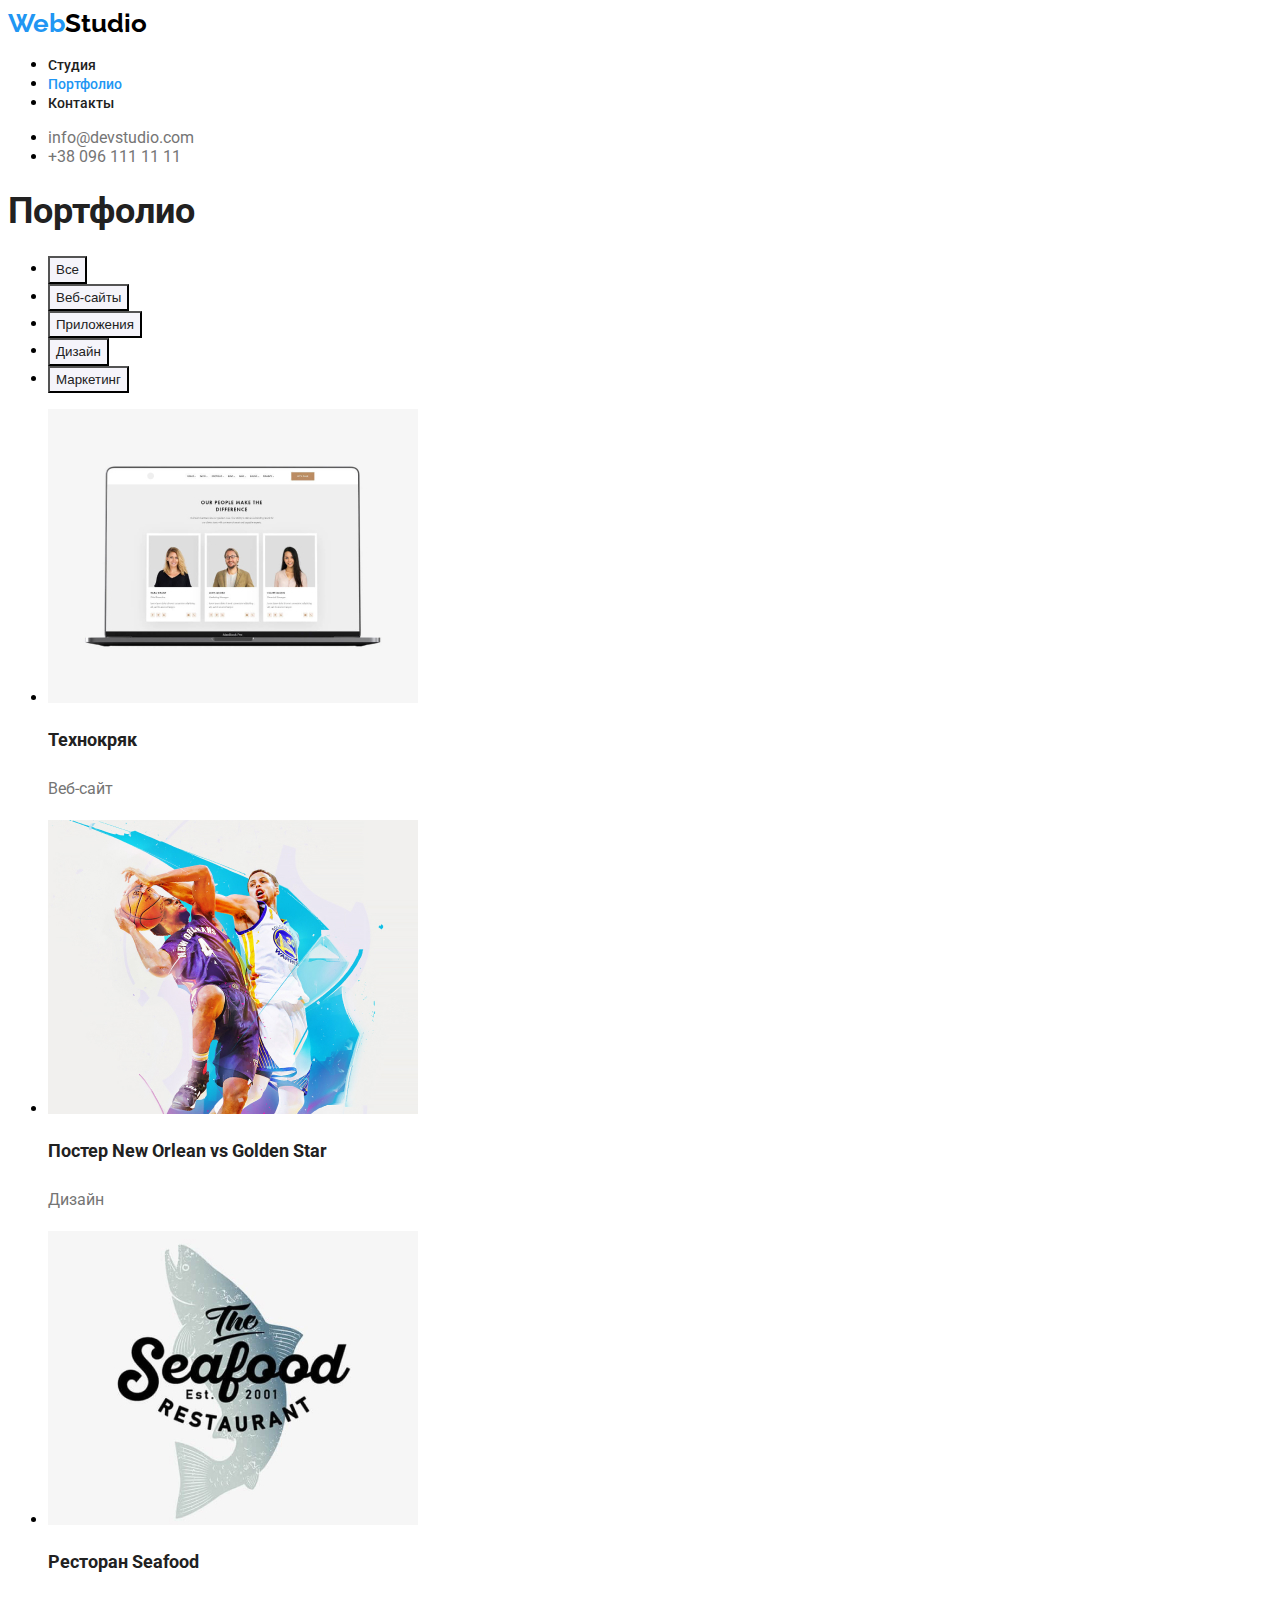
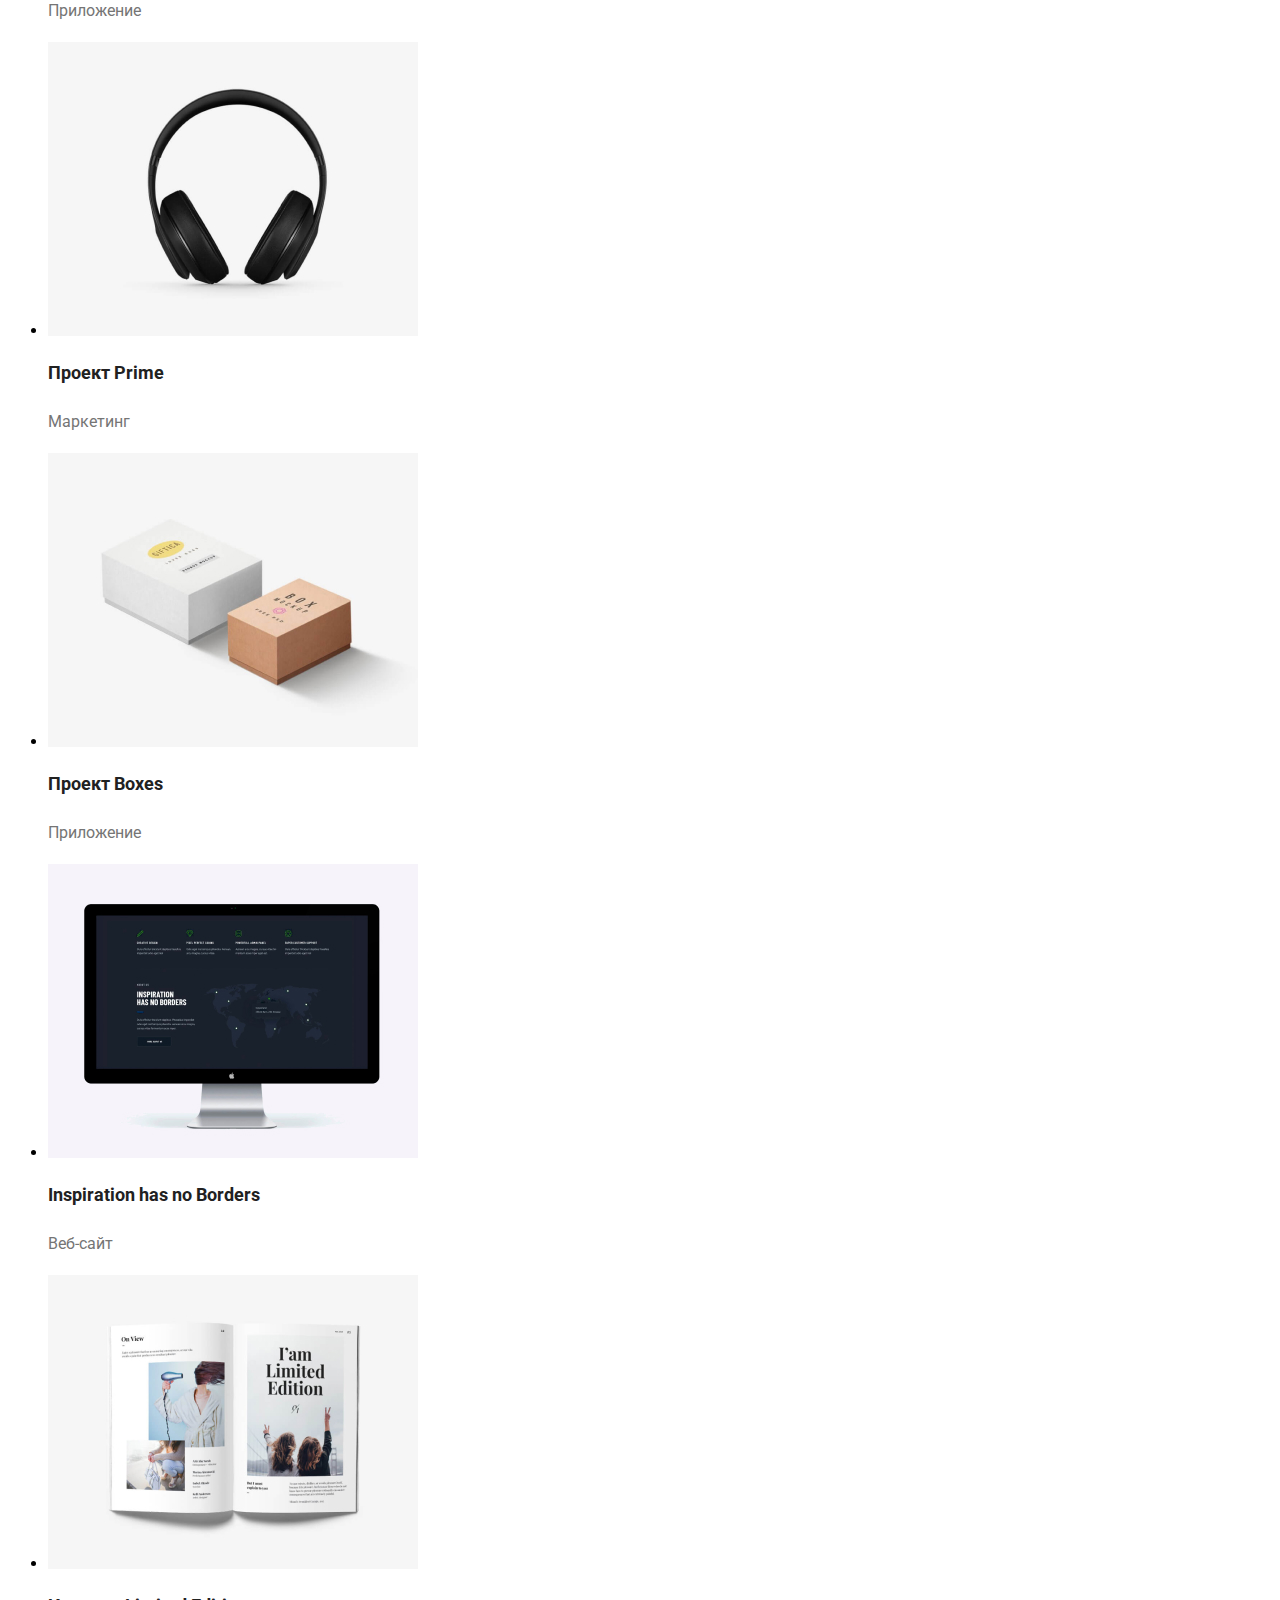
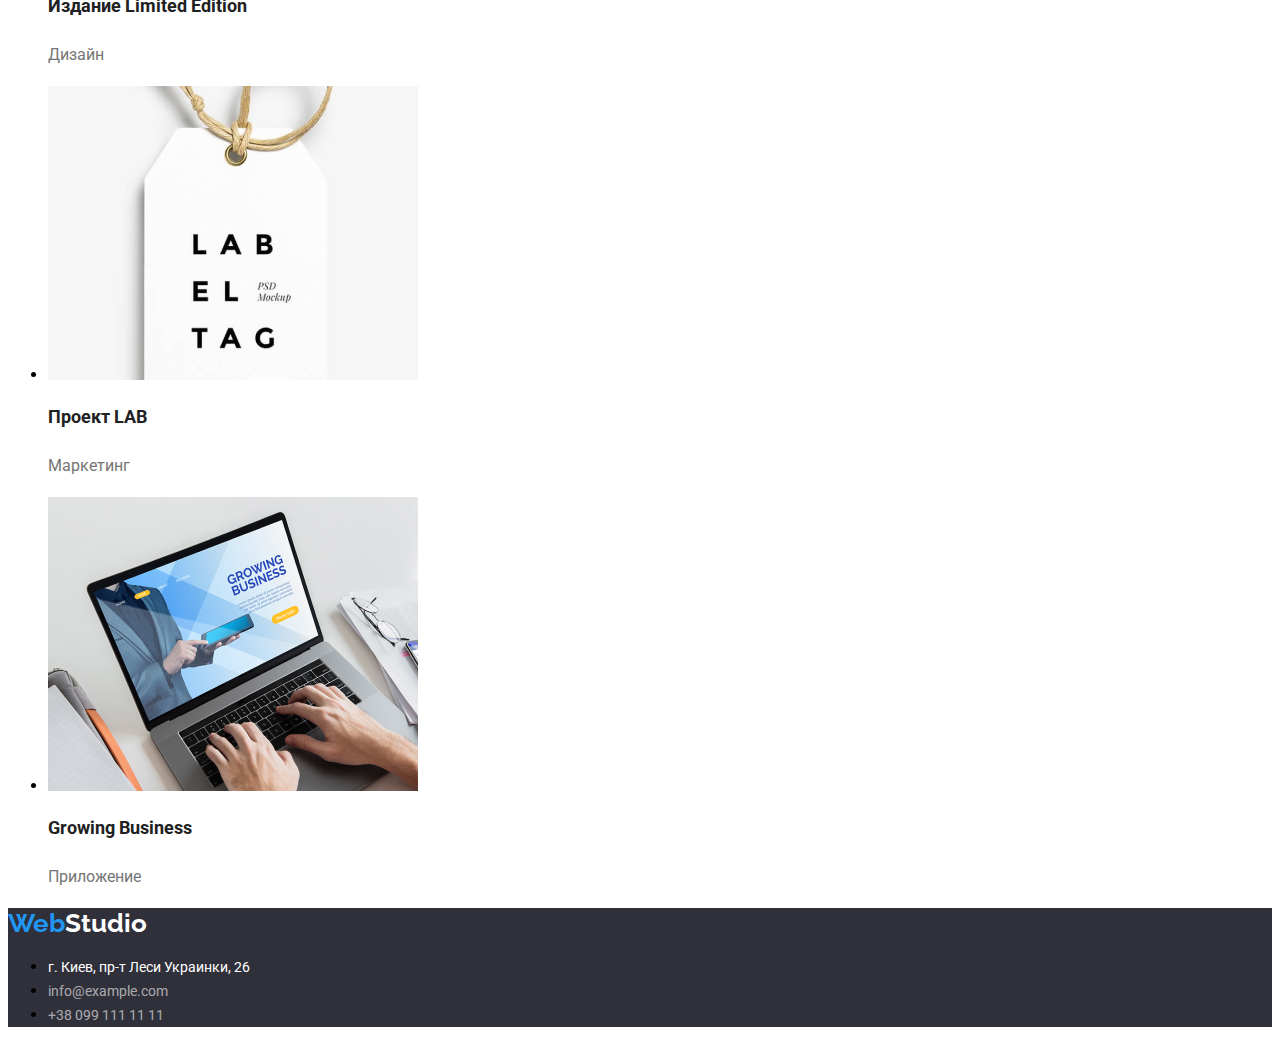
==== portfolio.html @ 75091bff "create css, create portfolio.html, add index.html" ====
<!DOCTYPE html>
<html lang="en">
<head>
    <meta charset="UTF-8">
    <meta http-equiv="X-UA-Compatible" content="IE=edge">
    <meta name="viewport" content="width=device-width, initial-scale=1.0">
    <title>Document</title>
    <link rel="preconnect" href="https://fonts.googleapis.com">
    <link rel="preconnect" href="https://fonts.gstatic.com" crossorigin>
    <link href="https://fonts.googleapis.com/css2?family=Raleway:wght@700&family=Roboto:wght@400;500;700;900&display=swap"
        rel="stylesheet">
    <link rel="stylesheet" href="./css/styles.css">
</head>
<body>
    <!-- Header -->
    <header>
        <nav class="navigation">
            <a class="logo-black" href="./index.html"><span class="accent">Web</span>Studio</a>
            <ul>
                <li><a class="link" href="./index.html">Студия</a></li>
                <li><a class="link current" href="">Портфолио</a></li>
                <li><a class="link" href="">Контакты</a></li>
            </ul>
        </nav>
        <ul class="contacts">
            <li><a class="link" href="mailto:info@devstudio.com">info@devstudio.com</a></li>
            <li><a class="link" href="tel:+380961111111">+38 096 111 11 11</a></li>
        </ul>
    </header>

    <!-- Main -->
    <main>
        <h1 class="portfolio-title">Портфолио</h1>
        <ul class="buttons">
            <li><button class="button" type="button">Все</button></li>
            <li><button class="button" type="button">Веб-сайты</button></li>
            <li><button class="button" type="button">Приложения</button></li>
            <li><button class="button" type="button">Дизайн</button></li>
            <li><button class="button" type="button">Маркетинг</button></li>
        </ul>

        <ul>
            <li>
                <img src="./images/project-1.jpg" alt="ноутбук" width="370">
                <h2 class="projects-subtitle">Технокряк</h2>
                <p class="projects-description">Веб-сайт</p>
            </li>
            <li>
                <img src="./images/project-2.jpg" alt="баскетболисты" width="370">
                <h2 class="projects-subtitle">Постер New Orlean vs Golden Star</h2>
                <p class="projects-description">Дизайн</p>
            </li>
            <li>
                <img src="./images/project-3.jpg" alt="рыба" width="370">
                <h2 class="projects-subtitle">Ресторан Seafood</h2>
                <p class="projects-description">Приложение</p>
            </li>
            <li>
                <img src="./images/project-4.jpg" alt="наушники" width="370">
                <h2 class="projects-subtitle">Проект Prime</h2>
                <p class="projects-description">Маркетинг</p>
            </li>
            <li>
                <img src="./images/project-5.jpg" alt="коробки" width="370">
                <h2 class="projects-subtitle">Проект Boxes</h2>
                <p class="projects-description">Приложение</p>
            </li>
            <li>
                <img src="./images/project-6.jpg" alt="монитор" width="370">
                <h2 class="projects-subtitle">Inspiration has no Borders</h2>
                <p class="projects-description">Веб-сайт</p>
            </li>
            <li>
                <img src="./images/project-7.jpg" alt="книга" width="370">
                <h2 class="projects-subtitle">Издание Limited Edition</h2>
                <p class="projects-description">Дизайн</p>
            </li>
            <li>
                <img src="./images/project-8.jpg" alt="ярлык" width="370">
                <h2 class="projects-subtitle">Проект LAB</h2>
                <p class="projects-description">Маркетинг</p>
            </li>
            <li>
                <img src="./images/project-9.jpg" alt="ноутбук" width="370">
                <h2 class="projects-subtitle">Growing Business</h2>
                <p class="projects-description">Приложение</p>
            </li>
        </ul>
    </main>

    <!-- Footer -->
    <footer class="footer">
        <a class="logo-white" href="./index.html"><span class="accent">Web</span>Studio</a>
        <address>
            <ul class="address">
                <li><a class="link"
                        href="https://www.google.com/maps/place/%D0%B1%D1%83%D0%BB.+%D0%9B%D0%B5%D1%81%D0%B8+%D0%A3%D0%BA%D1%80%D0%B0%D0%B8%D0%BD%D0%BA%D0%B8,+26,+%D0%9A%D0%B8%D0%B5%D0%B2,+02000/@50.4265807,30.5361971,17z/data=!3m1!4b1!4m5!3m4!1s0x40d4cf0e033ecbe9:0x57a4dffefec77da0!8m2!3d50.4265807!4d30.5383858">г.
                        Киев, пр-т Леси Украинки, 26</a></li>
                <li><a class="link transparent" href="mailto:info@example.com">info@example.com</a></li>
                <li><a class="link transparent" href="tel:+380991111111">+38 099 111 11 11</a></li>
            </ul>
        </address>
    </footer>
</body>
</html>
---- css/styles.css ----
:root {
    --primary-text-color: #757575;
    --secondary-text-color: #212121;
    --accent-color: #2196F3;
    --primary-white-color: #fff;
    --logo-color: #000;
    --transparent-link-color: rgba(255, 255, 255, 0.6);
    --bg-color: #2F303A;
    --secondary-bg-color: #F5F4FA;

}

/* Global styles */
body {
    font-family: 'Roboto', sans-serif;
    font-style: normal;
    font-weight: 400;
    font-style: 16px;

    background-color: var(--primary-white-color);
}

/* Header */
.logo-black {
    color: var(--logo-color);

    font-family: 'Raleway';
    font-weight: 700;
    font-size: 26px;
    line-height: 1.2;

    text-decoration: none;
}

.logo-black:hover,
.logo-black:focus {
    text-decoration: underline;
}

.accent {
    color: var(--accent-color);
}

.navigation .link {
    color: var(--secondary-text-color);
    
    font-weight: 500;
    font-size: 14px;
    line-height: 1.14;

    text-decoration: none;
}

.navigation .link.current {
    color: var(--accent-color);
}

.navigation .link:hover,
.navigation .link:focus {
    color: var(--accent-color);
}

.contacts .link {
    color: var(--primary-text-color);

    text-decoration: none;
}

.contacts .link:hover,
.contacts .link:focus {
    color: var(--accent-color);
}

/* Main */
/* Hero */

.hero {
    background-color: var(--bg-color);
}

.hero-title {
    font-weight: 900;
    font-size: 44px;
    line-height: 1.36;
    color: var(--primary-white-color);
}

.hero .button {
    font-weight: 700;
    line-height: 1.88;
    color: var(--primary-white-color);
    background-color: var(--accent-color);

    cursor: pointer;
}

.hero .button:hover,
.hero .button:focus {
    background-color: var(--secondary-bg-color);
    color: var(--secondary-text-color);
}

/* Features */
.features-subtitle {
    font-weight: 700;
    font-size: 14px;
    line-height: 16px;
    color: var(--secondary-text-color);
}

.features-description {
    font-size: 14px;
    line-height: 1.71;
    color: var(--primary-text-color);
}

.features .title,
.works .title,
.team .title {
    font-weight: 700;
    font-size: 36px;
    line-height: 42px;
    color: var(--secondary-text-color);
}

/* Team */
.team {
    background-color: var(--secondary-bg-color);
}

.team-subtitle {
    font-weight: 500;
    line-height: 1.2;
    color: var(--secondary-text-color);
}

.team-spec {
    line-height: 1.2;
    color: var(--primary-text-color);
}

/* Footer */
.footer {
    background-color: var(--bg-color);
}

.logo-white {
    font-family: 'Raleway';
    font-weight: 700;
    font-size: 26px;
    line-height: 1.2;
    color: var(--primary-white-color);

    text-decoration: none;
}

.logo-white:hover,
.logo-white:focus {
    text-decoration: underline;
}

.address .link {
    font-size: 14px;
    line-height: 24px;
    color: var(--primary-white-color);

    text-decoration: none;
    font-style: normal;
}

.address .link.transparent {
    color: var(--transparent-link-color);
}

.address .link:hover,
.address .link:focus {
    text-decoration: underline;
}


/* Portfolio */
.buttons .button {
    font-weight: 500;
    line-height: 1.6;
    color: var(--secondary-text-color);

    background-color: var(--secondary-bg-color);

    cursor: pointer;
}

.buttons .button:hover,
.buttons .button:focus {
    background-color: var(--accent-color);
}

.portfolio-title {
    font-weight: 700;
    font-size: 36px;
    line-height: 42px;
    color: var(--secondary-text-color);
}

.projects-subtitle {
    font-weight: 700;
    font-size: 18px;
    line-height: 2;
    color: var(--secondary-text-color);
}

.projects-description {
    line-height: 1.88;
    color: var(--primary-text-color);
}
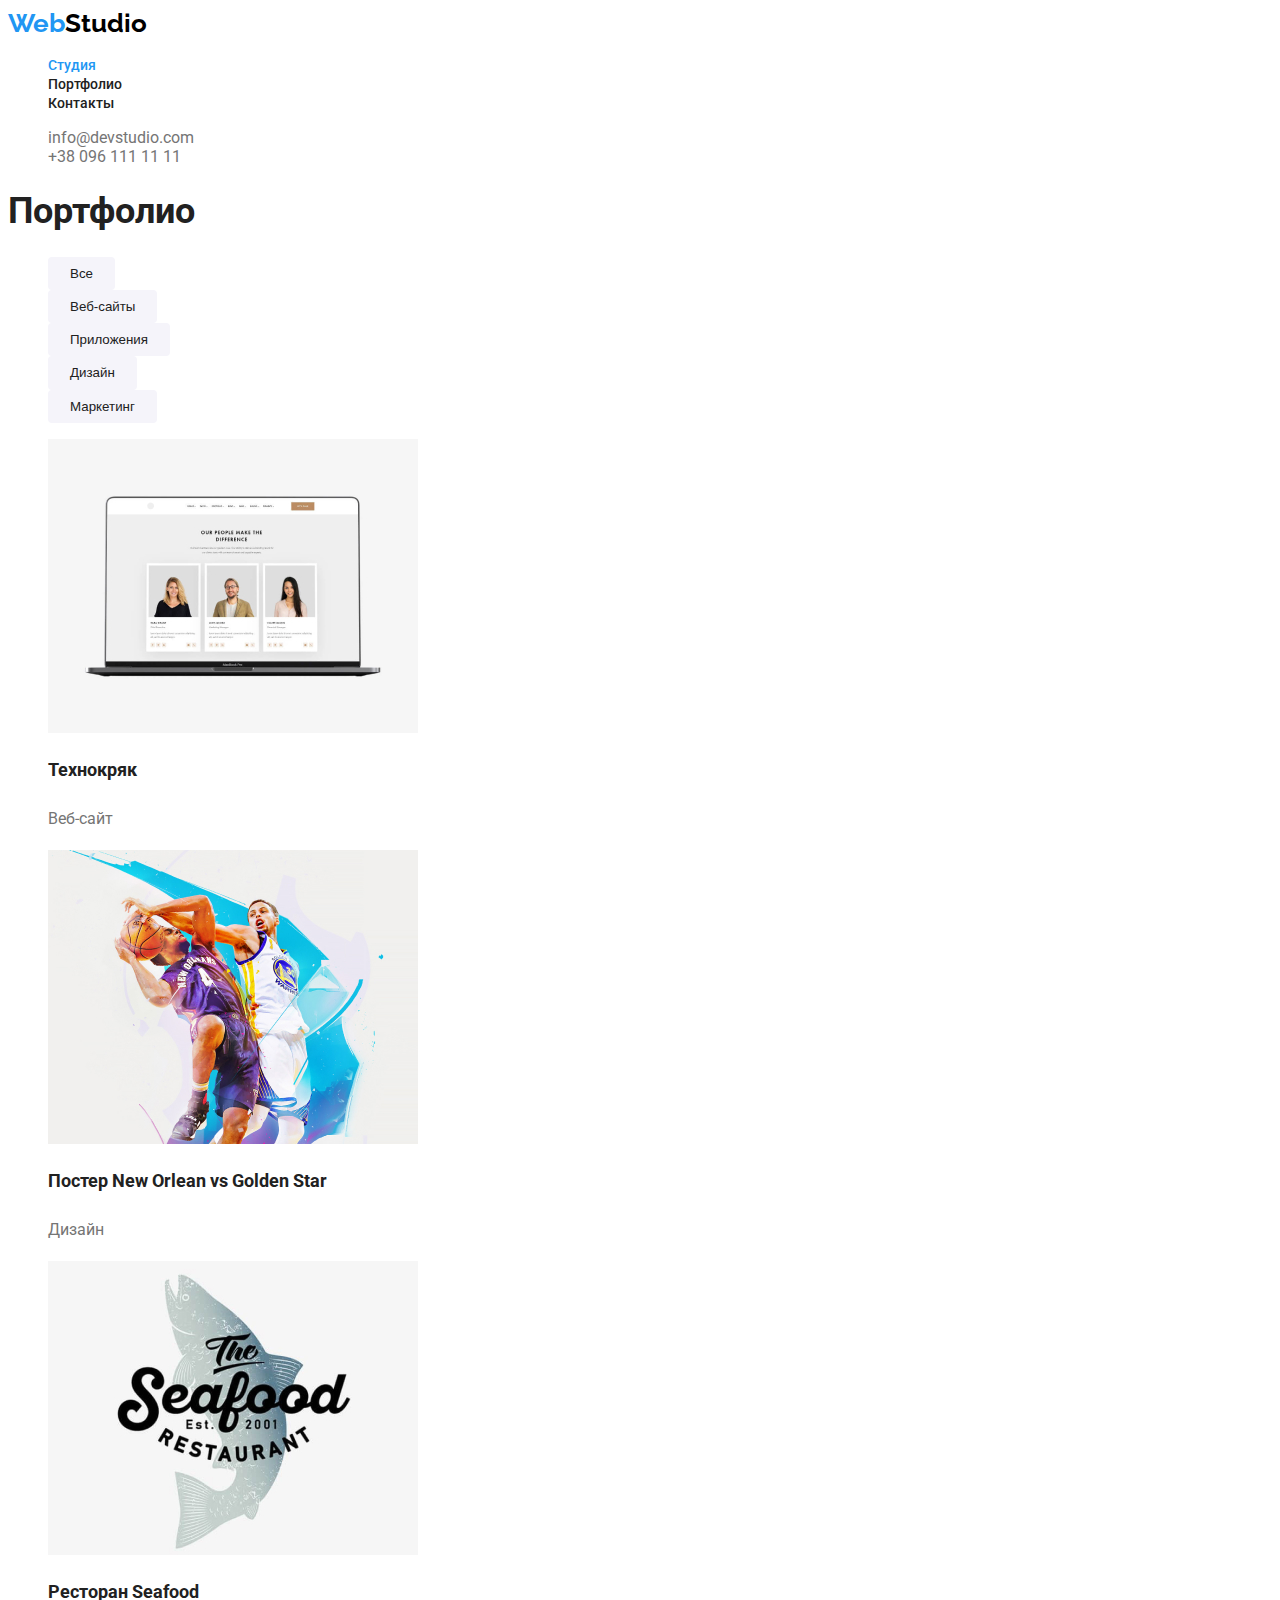
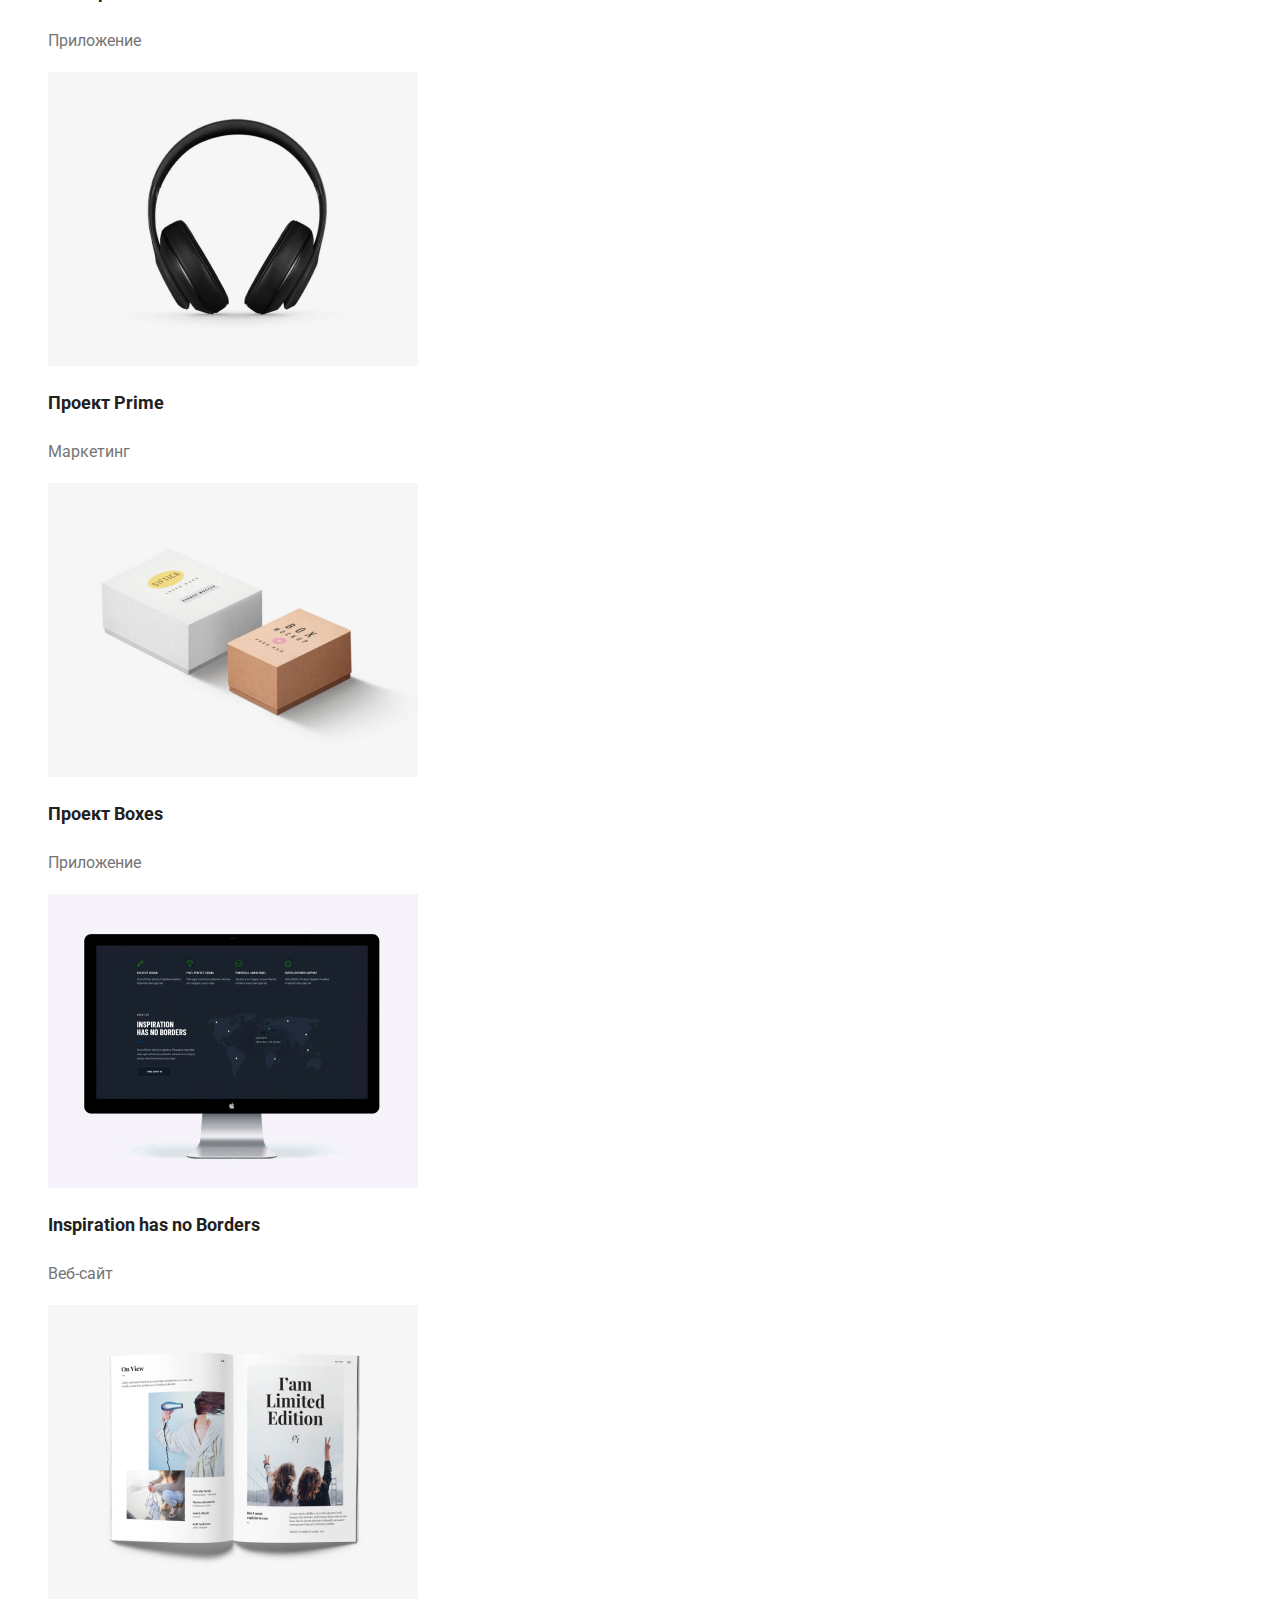
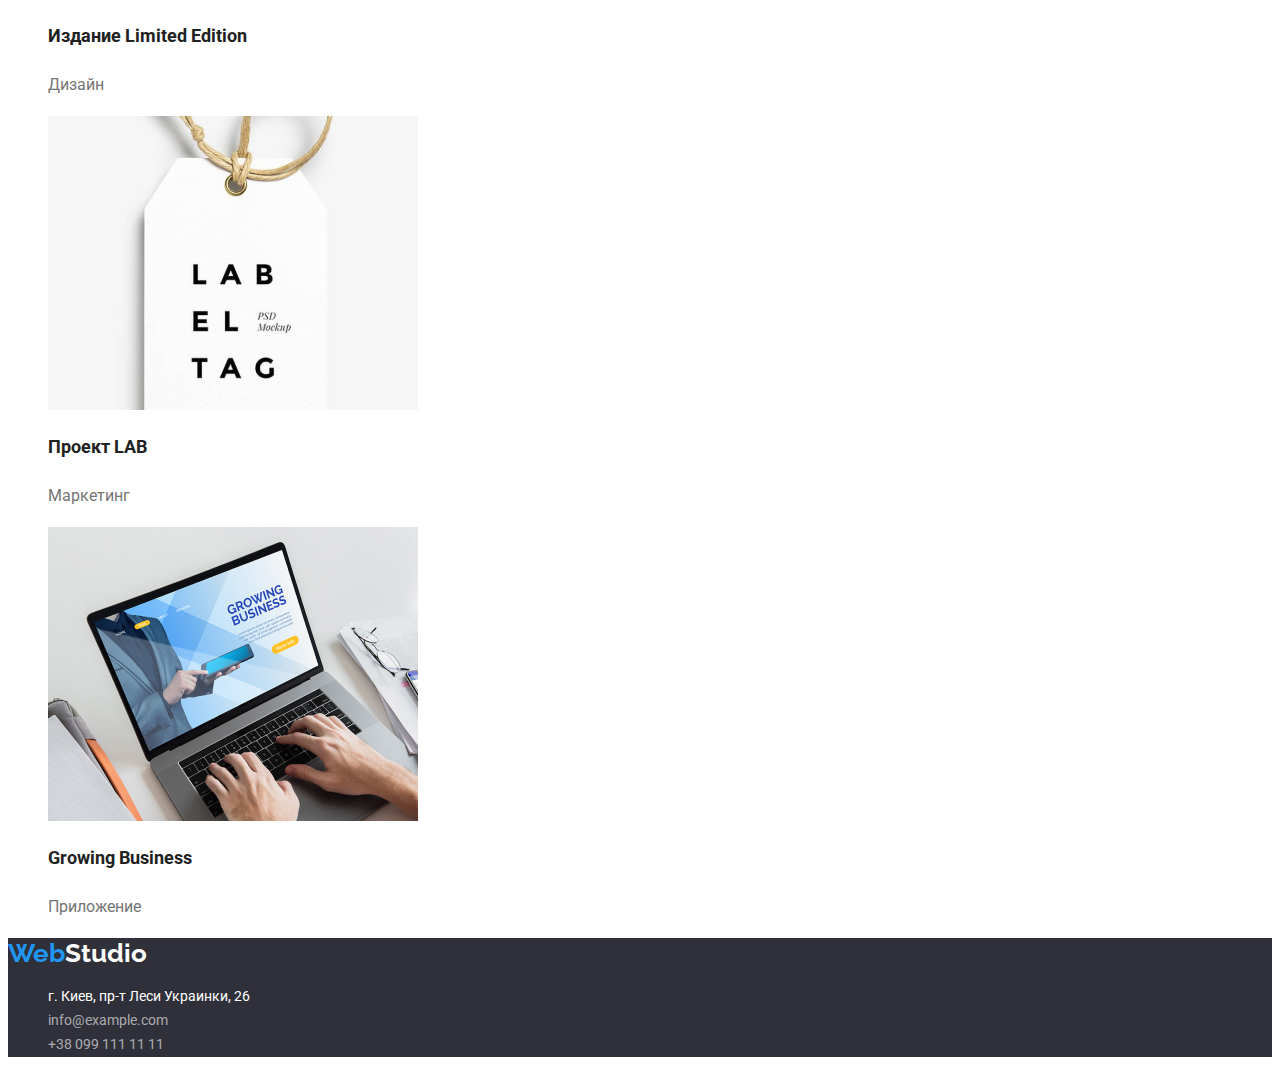
==== commit da3d07a6: "fixing styles" ====
--- a/portfolio.html
+++ b/portfolio.html
@@ -16,13 +16,13 @@
     <header>
         <nav class="navigation">
             <a class="logo-black" href="./index.html"><span class="accent">Web</span>Studio</a>
-            <ul>
-                <li><a class="link" href="./index.html">Студия</a></li>
-                <li><a class="link current" href="">Портфолио</a></li>
+            <ul class="list">
+                <li><a class="link current" href="">Студия</a></li>
+                <li><a class="link" href="./portfolio.html">Портфолио</a></li>
                 <li><a class="link" href="">Контакты</a></li>
             </ul>
         </nav>
-        <ul class="contacts">
+        <ul class="contacts list">
             <li><a class="link" href="mailto:info@devstudio.com">info@devstudio.com</a></li>
             <li><a class="link" href="tel:+380961111111">+38 096 111 11 11</a></li>
         </ul>
@@ -31,7 +31,7 @@
     <!-- Main -->
     <main>
         <h1 class="portfolio-title">Портфолио</h1>
-        <ul class="buttons">
+        <ul class="buttons list">
             <li><button class="button" type="button">Все</button></li>
             <li><button class="button" type="button">Веб-сайты</button></li>
             <li><button class="button" type="button">Приложения</button></li>
@@ -39,7 +39,7 @@
             <li><button class="button" type="button">Маркетинг</button></li>
         </ul>
 
-        <ul>
+        <ul class="list">
             <li>
                 <img src="./images/project-1.jpg" alt="ноутбук" width="370">
                 <h2 class="projects-subtitle">Технокряк</h2>
@@ -92,7 +92,7 @@
     <footer class="footer">
         <a class="logo-white" href="./index.html"><span class="accent">Web</span>Studio</a>
         <address>
-            <ul class="address">
+            <ul class="address list">
                 <li><a class="link"
                         href="https://www.google.com/maps/place/%D0%B1%D1%83%D0%BB.+%D0%9B%D0%B5%D1%81%D0%B8+%D0%A3%D0%BA%D1%80%D0%B0%D0%B8%D0%BD%D0%BA%D0%B8,+26,+%D0%9A%D0%B8%D0%B5%D0%B2,+02000/@50.4265807,30.5361971,17z/data=!3m1!4b1!4m5!3m4!1s0x40d4cf0e033ecbe9:0x57a4dffefec77da0!8m2!3d50.4265807!4d30.5383858">г.
                         Киев, пр-т Леси Украинки, 26</a></li>
--- a/css/styles.css
+++ b/css/styles.css
@@ -32,11 +32,6 @@
     text-decoration: none;
 }
 
-.logo-black:hover,
-.logo-black:focus {
-    text-decoration: underline;
-}
-
 .accent {
     color: var(--accent-color);
 }
@@ -69,6 +64,10 @@
 .contacts .link:hover,
 .contacts .link:focus {
     color: var(--accent-color);
+}
+
+ul.list {
+    list-style: none;
 }
 
 /* Main */
@@ -83,6 +82,7 @@
     font-size: 44px;
     line-height: 1.36;
     color: var(--primary-white-color);
+    text-transform: uppercase;
 }
 
 .hero .button {
@@ -90,6 +90,9 @@
     line-height: 1.88;
     color: var(--primary-white-color);
     background-color: var(--accent-color);
+    border-radius: 4px;
+    border: none;
+    padding: 10px 32px;
 
     cursor: pointer;
 }
@@ -104,8 +107,9 @@
 .features-subtitle {
     font-weight: 700;
     font-size: 14px;
-    line-height: 16px;
-    color: var(--secondary-text-color);
+    line-height: 1.14;
+    color: var(--secondary-text-color);
+    text-transform: uppercase;
 }
 
 .features-description {
@@ -119,7 +123,7 @@
 .team .title {
     font-weight: 700;
     font-size: 36px;
-    line-height: 42px;
+    line-height: 1.17;
     color: var(--secondary-text-color);
 }
 
@@ -154,14 +158,9 @@
     text-decoration: none;
 }
 
-.logo-white:hover,
-.logo-white:focus {
-    text-decoration: underline;
-}
-
 .address .link {
     font-size: 14px;
-    line-height: 24px;
+    line-height: 1.7;
     color: var(--primary-white-color);
 
     text-decoration: none;
@@ -183,8 +182,10 @@
     font-weight: 500;
     line-height: 1.6;
     color: var(--secondary-text-color);
-
     background-color: var(--secondary-bg-color);
+    border-radius: 4px;
+    border: none;
+    padding: 6px 22px;
 
     cursor: pointer;
 }
@@ -197,7 +198,7 @@
 .portfolio-title {
     font-weight: 700;
     font-size: 36px;
-    line-height: 42px;
+    line-height: 1.17;
     color: var(--secondary-text-color);
 }
 
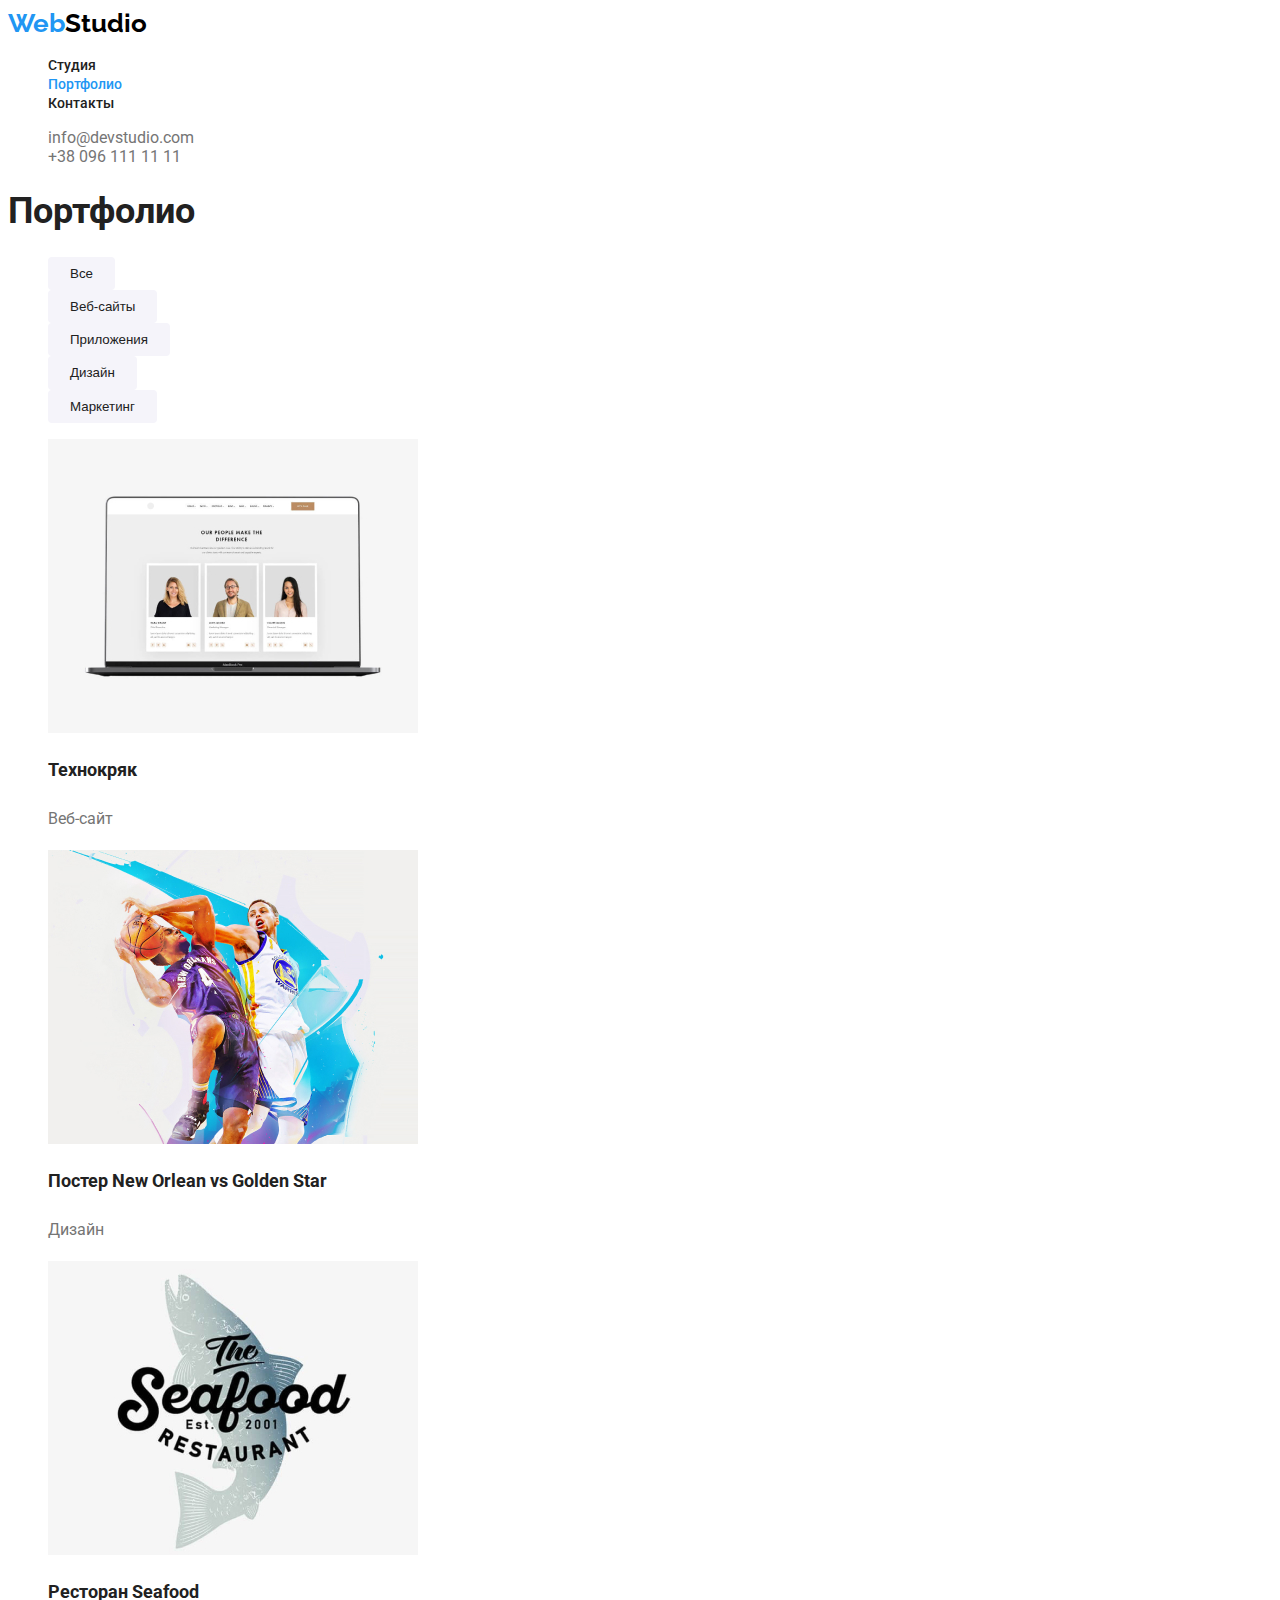
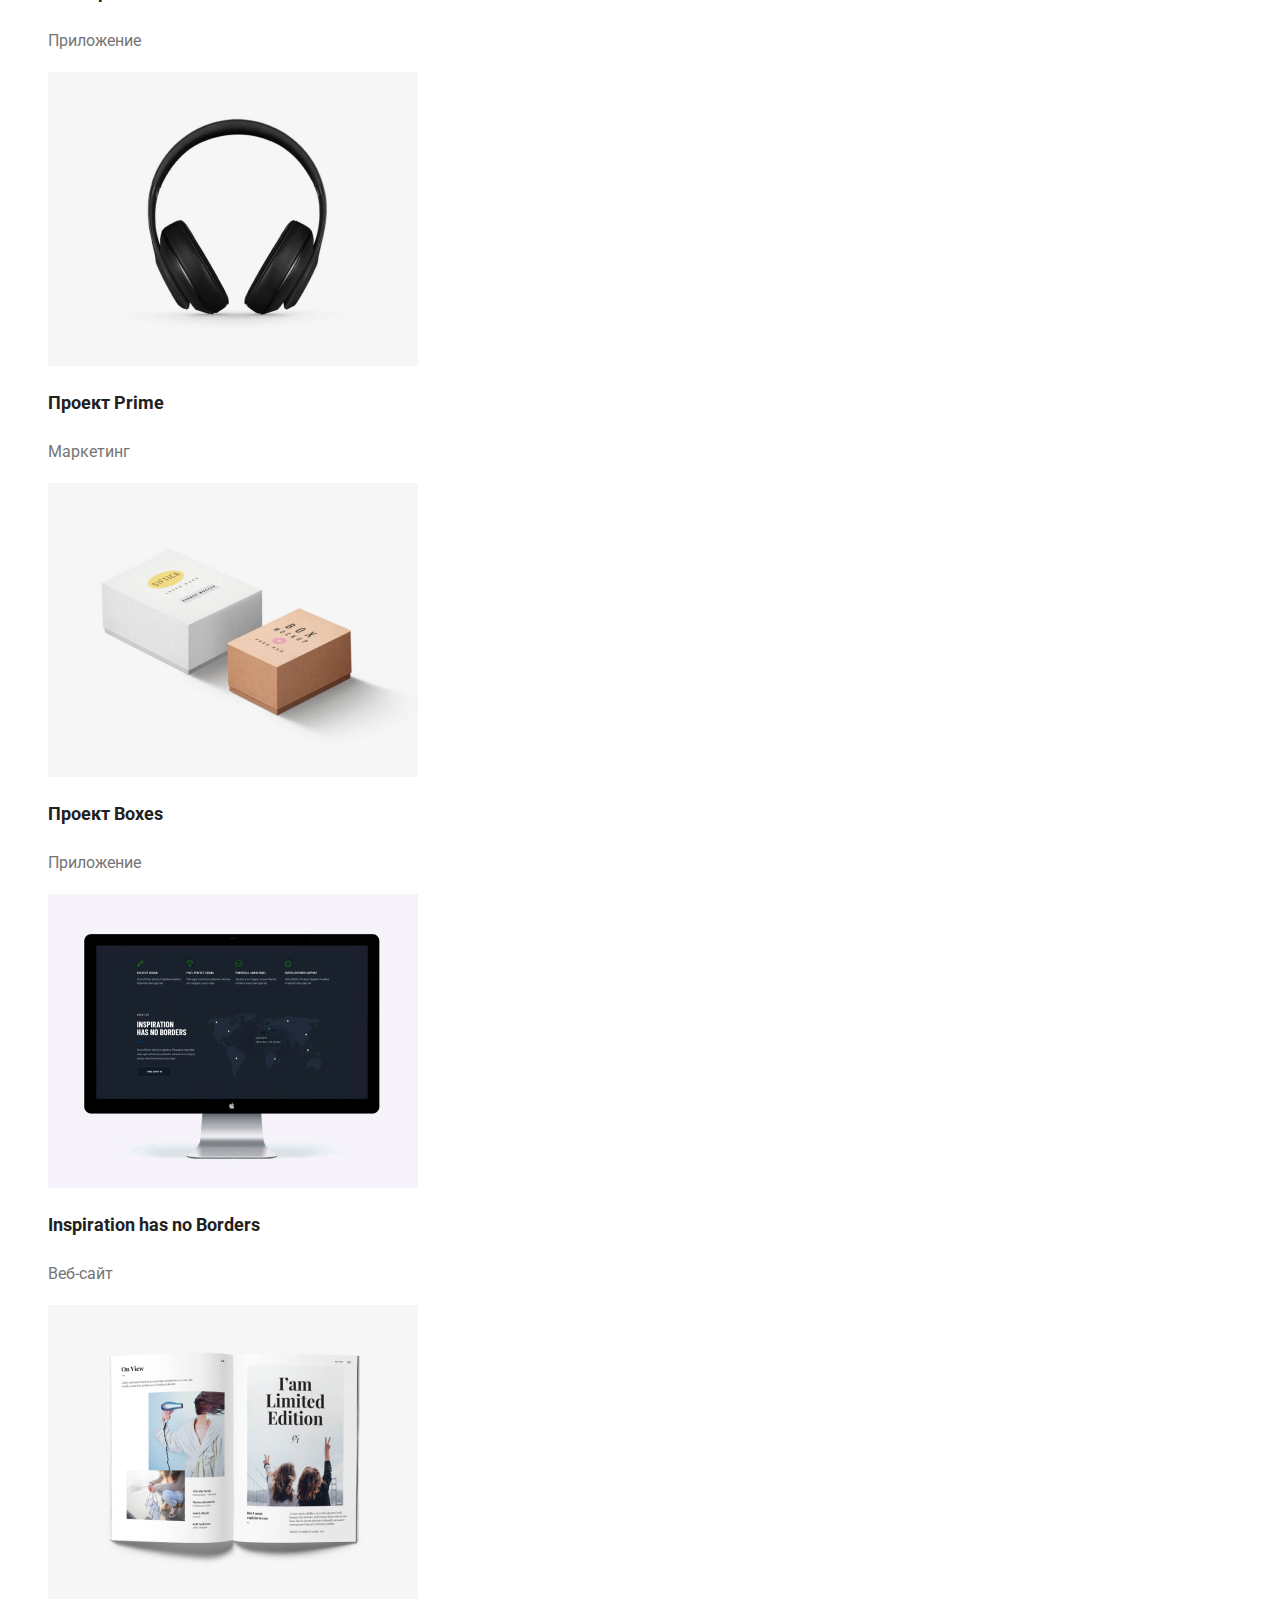
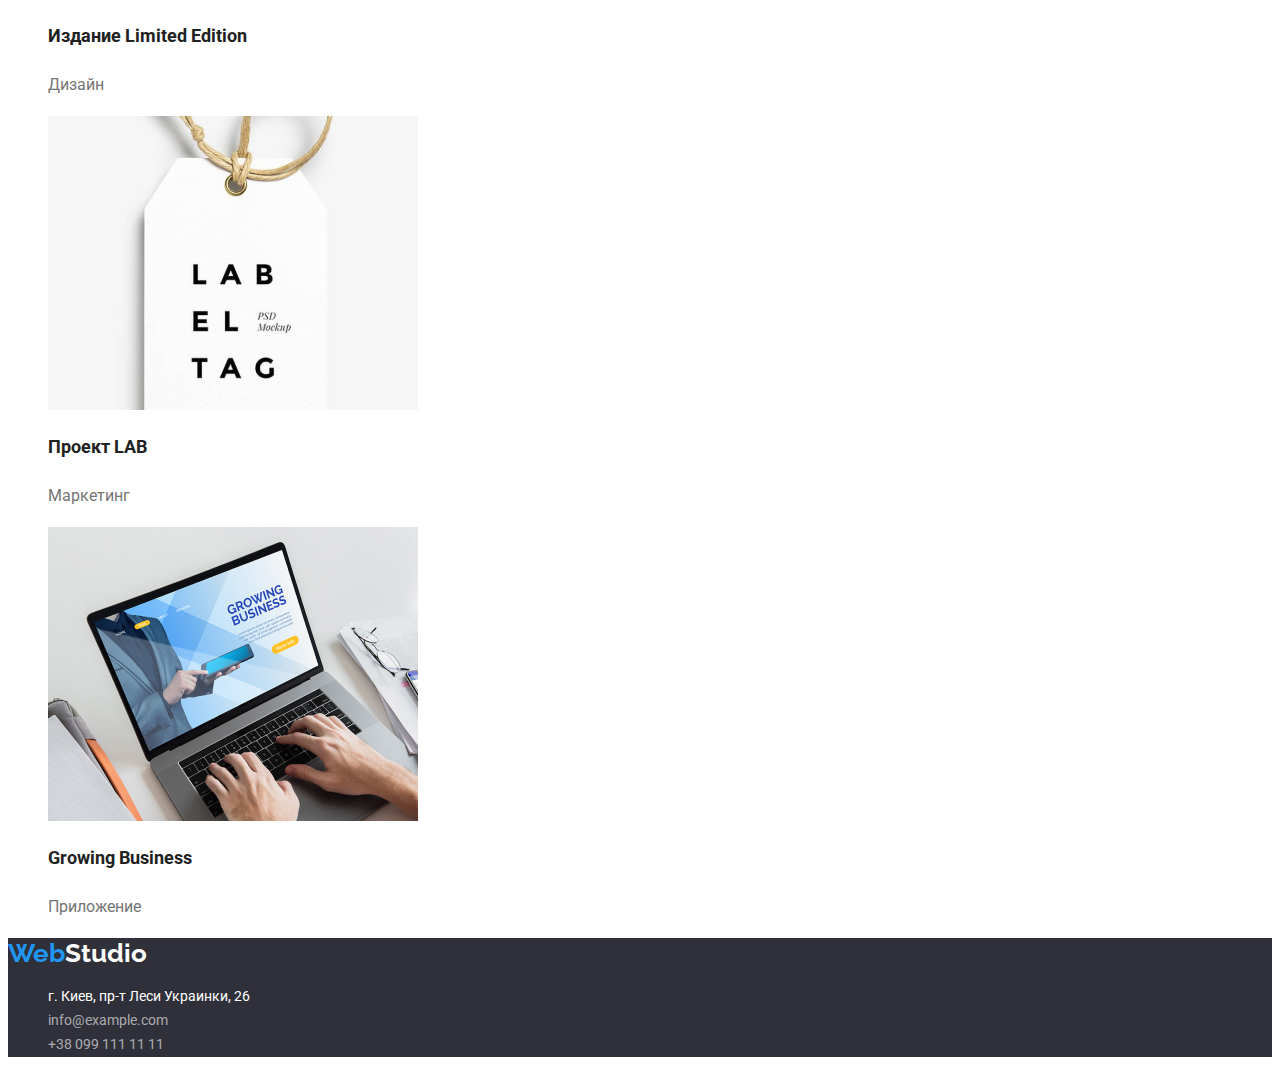
==== commit e412591f: "Update portfolio.html" ====
--- a/portfolio.html
+++ b/portfolio.html
@@ -17,8 +17,8 @@
         <nav class="navigation">
             <a class="logo-black" href="./index.html"><span class="accent">Web</span>Studio</a>
             <ul class="list">
-                <li><a class="link current" href="">Студия</a></li>
-                <li><a class="link" href="./portfolio.html">Портфолио</a></li>
+                <li><a class="link" href="./index.html">Студия</a></li>
+                <li><a class="link current" href="">Портфолио</a></li>
                 <li><a class="link" href="">Контакты</a></li>
             </ul>
         </nav>
